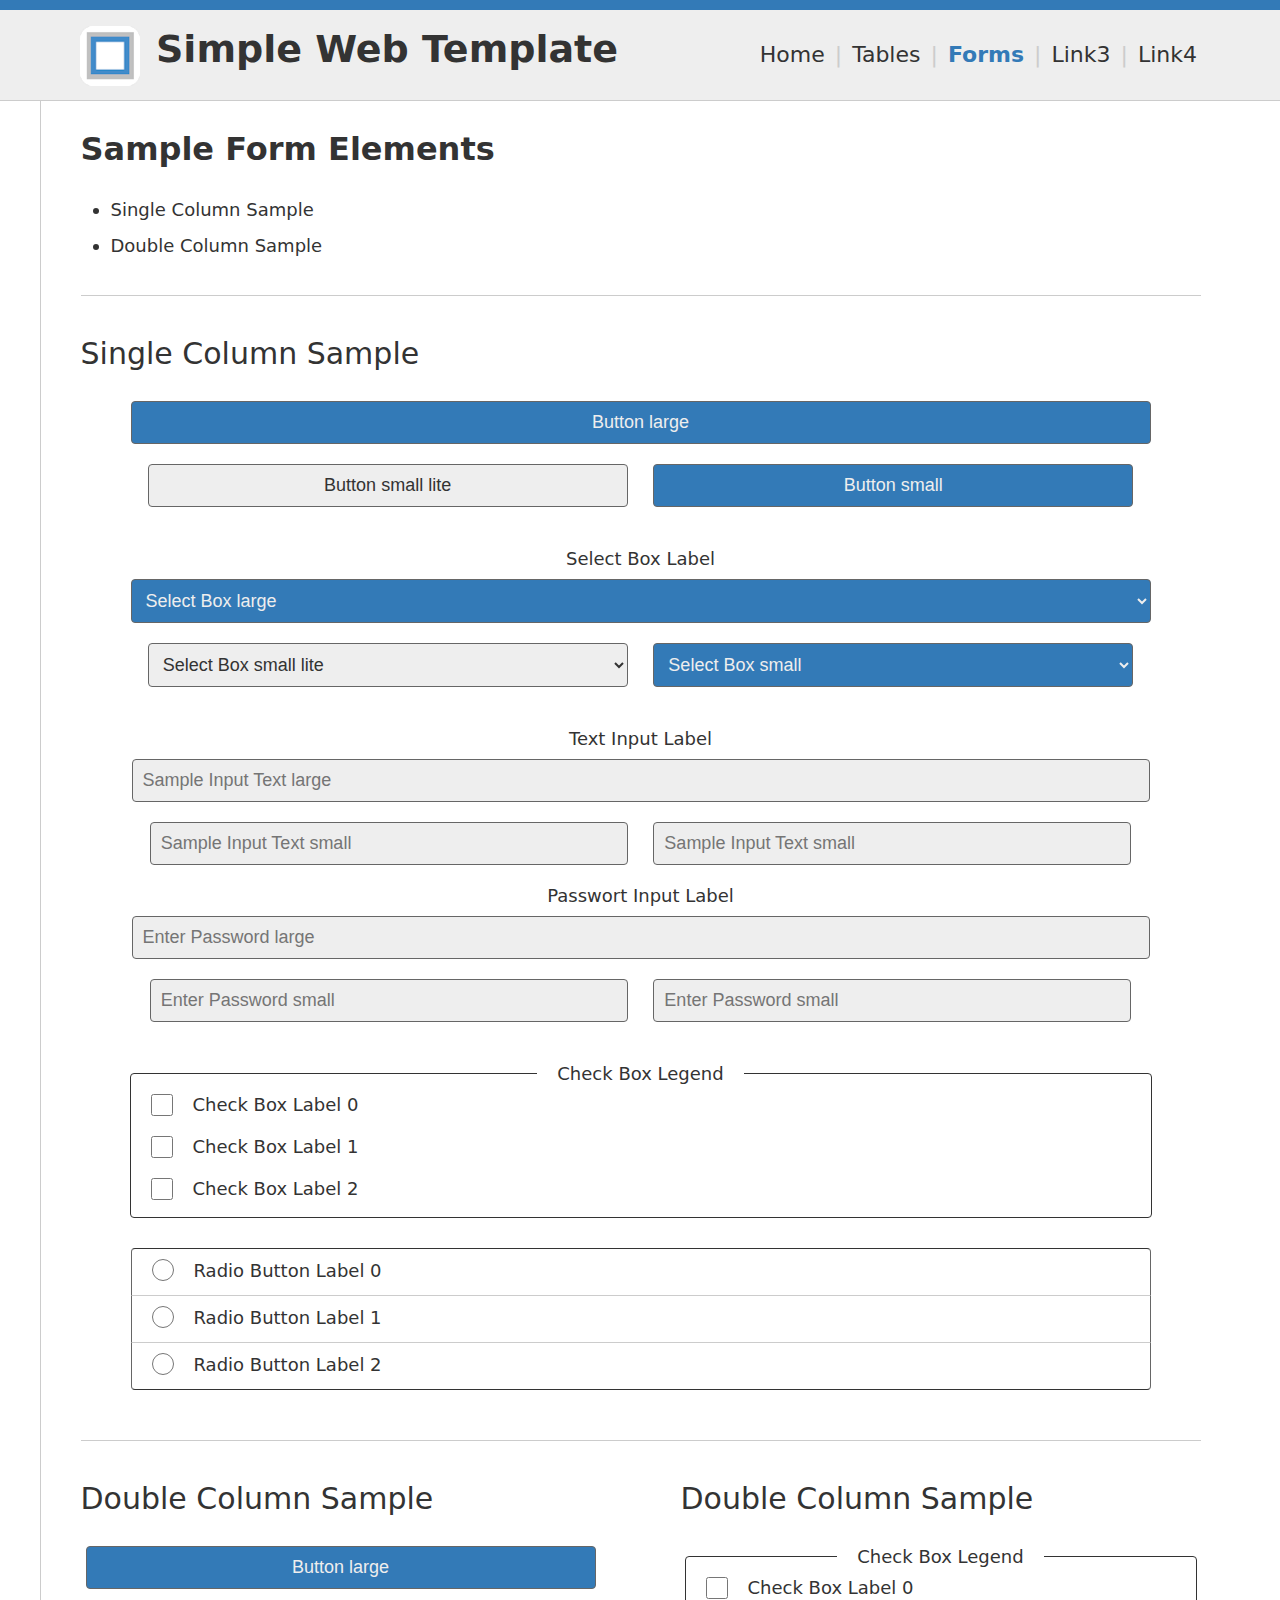
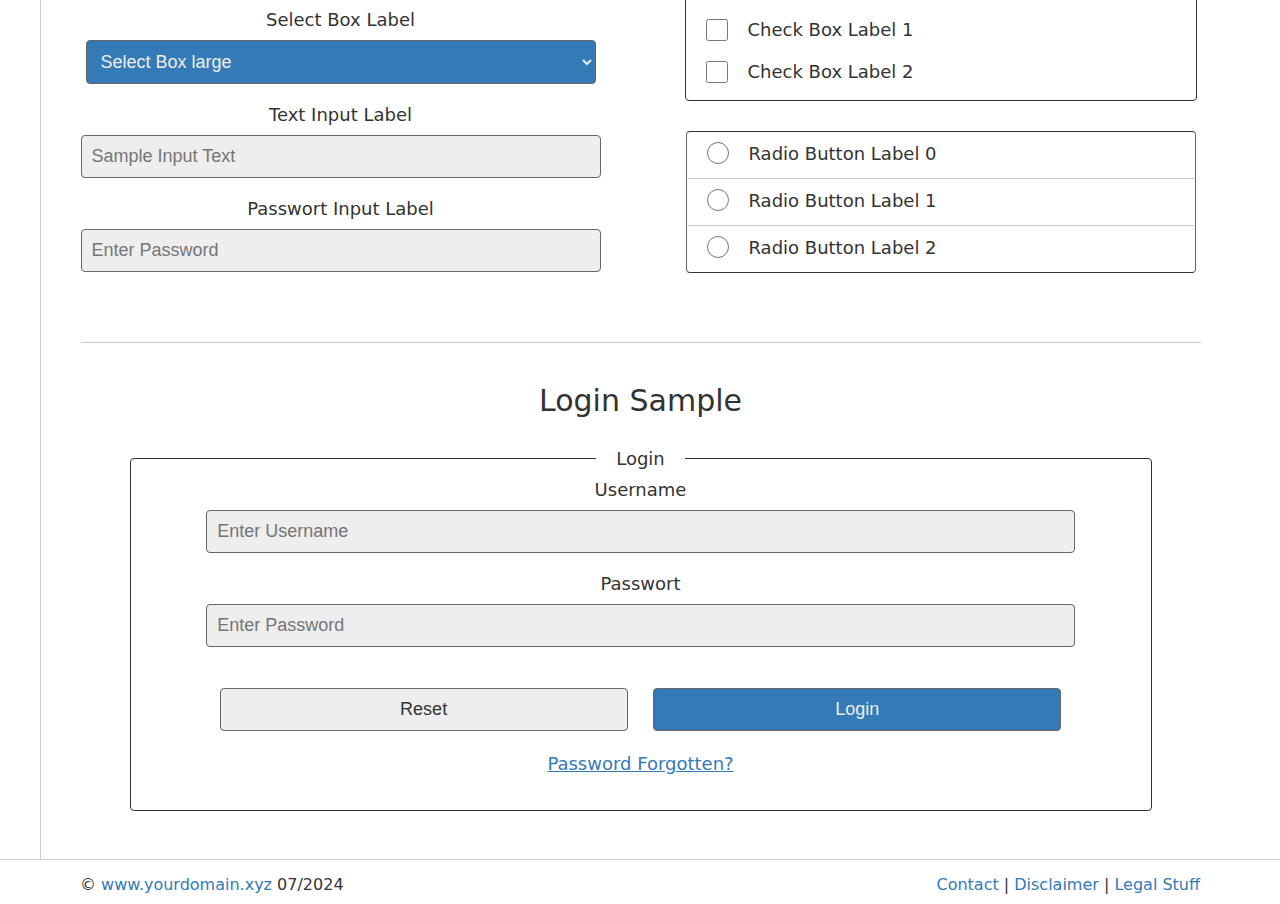
==== form.htm @ c8956299 "add sample pages for forms and tables" ====
<!DOCTYPE html>
<html lang="en">
<head>
<!-- general -->
<title>Simple Web Template - Form Samples</title>
<meta http-equiv="Content-Security-Policy" content="default-src 'self'">
<meta charset="utf-8">
<meta name="keywords" content="web, template, html, css">
<meta name="description" content="Simple Web Template - Form Samples">
<meta name="Author" content="P. Janko">
<!-- ios webapp  -->
<meta name="viewport" content="width=device-width, initial-scale=1">
<meta name="format-detection" content="telephone=no">
<meta name="theme-color" content="#cccccc">
<!-- win tile icon and background  -->
<meta name="msapplication-TileColor" content="#999999">
<meta name="msapplication-TileImage" content="touch-icon.png">
<!-- icons, css, js -->
<link rel="apple-touch-icon" href="./touch-icon.png">
<link rel="shortcut icon" href="favicon.ico">
<link rel="stylesheet" href="css/simpleweb.css">
<script src="js/simpleweb.js"></script>
</head>
<body>
<!-- navigation -->
<nav>
	<div class="head">
		<div class="logo"><a href="index.htm" aria-label="Back to start page"><img src="images/logo.png" alt="Your Logo"></a><span>Simple Web Template</span></div>
		<div id="mobile" tabindex="0">≡</div>
		<div id="navi">
			<a href="index.htm">Home</a>
			<span>|</span>
			<a href="table.htm">Tables</a>
			<span>|</span>
			<a href="form.htm" class="active">Forms</a>
			<span>|</span>
			<a href="#">Link3</a>
			<span>|</span>
			<a href="#">Link4</a>
		</div>

	</div>
</nav>
<!-- content -->
<main id="top">
<!-- ####################### single column ####################################### -->
	<div class="col0">
		<h1>Sample Form Elements</h1>
		<ul>
			<li>Single Column Sample</li>
			<li>Double Column Sample</li>
		</ul>

	</div>
	<br class="clearfl">
	<hr>

	<!-- ####################### single column ####################################### -->
	<div class="col0">
		<h2>Single Column Sample</h2>
		<form action="#" class="centered">
		<button class="blarge" type="button">Button large</button>
		<button class="bsmall blite" type="reset">Button small lite</button>
		<button class="bsmall" type="submit">Button small</button>
		<br>
		<br>
		<label for="selectbox">Select Box Label</label>
		<select class="blarge" name="selectbox" id="selectbox">
			<option value="0" selected="selected">Select Box large</option>
			<option value="1">Value 1</option>
			<option value="2">Value 2</option>
			<option value="3">Value 3</option>
		</select>
		<br>
		<select class="bsmall blite" name="selectbox2" id="selectbox2">
			<option value="0" selected="selected">Select Box small lite</option>
			<option value="1">Value 1</option>
			<option value="2">Value 2</option>
			<option value="3">Value 3</option>
		</select>
		<select class="bsmall" name="selectbox3" id="selectbox3">
			<option value="0" selected="selected">Select Box small</option>
			<option value="1">Value 1</option>
			<option value="2">Value 2</option>
			<option value="3">Value 3</option>
		</select>
		<br>
		<br>
		<label for="inputtext">Text Input Label</label>
		<input class="blarge" type="text" name="inputtext" id="inputtext" value="" placeholder="Sample Input Text large">
		<input class="bsmall" type="text" name="inputtextd2" id="inputtextd2" value="" placeholder="Sample Input Text small">
		<input class="bsmall" type="text" name="inputtextd3" id="inputtextd3" value="" placeholder="Sample Input Text small">
 		<label for="inputpw">Passwort Input Label</label>
		<input class="blarge" type="password" name="inputpw" id="inputpw" value="" placeholder="Enter Password large">
		<input class="bsmall" type="password" name="inputpw2" id="inputpw2" value="" placeholder="Enter Password small">
		<input class="bsmall" type="password" name="inputpw3" id="inputpw3" value="" placeholder="Enter Password small">
		<br>
		<br>
		<fieldset class="blarge">
			<legend> Check Box Legend </legend>
			<input type="checkbox" name="cbox0" id="cbox0" value=""><label class="cblabel" id="labelc0" for="cbox0">Check Box Label 0</label><br>
			<input type="checkbox" name="cbox1" id="cbox1" value=""><label class="cblabel" id="labelc1" for="cbox1">Check Box Label 1</label><br>
			<input type="checkbox" name="cbox2" id="cbox2" value=""><label class="cblabel" id="labelc2" for="cbox2">Check Box Label 2</label><br>
		</fieldset>
		<br>
		<ul class="radiolist blarge">
			<li><input type="radio" name="radioType" id="radio0" value="0"><label id="labelr0" for="radio0" class="color_0">Radio Button Label 0</label></li>
			<li><input type="radio" name="radioType" id="radio1" value="1"><label id="labelr1" for="radio1" class="color_1">Radio Button Label 1</label></li>
			<li><input type="radio" name="radioType" id="radio2" value="2"><label id="labelr2" for="radio2" class="color_2">Radio Button Label 2</label></li>
		</ul>
		</form>
	</div>
	<br class="clearfl">
	<hr>
<!-- ####################### double column ####################################### -->
	<div class="col1">
 		<h2>Double Column Sample</h2>
		<form action="#" class="centered">
		<button class="blarge" type="button">Button large</button>
		<br>
		<label for="selectboxd">Select Box Label</label>
		<select class="blarge" name="selectboxd" id="selectboxd">
			<option value="0" selected="selected">Select Box large</option>
			<option value="1">Value 1</option>
			<option value="2">Value 2</option>
			<option value="3">Value 3</option>
		</select>
		<br>
		<label for="inputtextd">Text Input Label</label>
		<input class="blarge" type="text" name="inputtextd" id="inputtextd" value="" placeholder="Sample Input Text">
		<br>
		<label for="inputtextd">Passwort Input Label</label>
		<input class="blarge" type="password" name="inputpwd" id="inputpwd" value="" placeholder="Enter Password">
		</form>
		<br>
	</div>
	<div class="col2">
		<h2>Double Column Sample</h2>
		<form action="#" class="centered">
		<fieldset class="blarge">
			<legend> Check Box Legend </legend>
			<input type="checkbox" name="cbox0d" id="cbox0d" value=""><label class="cblabel" id="labelc0d" for="cbox0d">Check Box Label 0</label><br>
			<input type="checkbox" name="cbox1d" id="cbox1d" value=""><label class="cblabel" id="labelc1d" for="cbox1d">Check Box Label 1</label><br>
			<input type="checkbox" name="cbox2d" id="cbox2d" value=""><label class="cblabel" id="labelc2d" for="cbox2d">Check Box Label 2</label><br>
		</fieldset>
		<br>
		<ul class="radiolist blarge">
			<li><input type="radio" name="radioTyped" id="radio0d" value="0"><label id="labelr0d" for="radio0d" class="color_0">Radio Button Label 0</label></li>
			<li><input type="radio" name="radioTyped" id="radio1d" value="1"><label id="labelr1d" for="radio1d" class="color_1">Radio Button Label 1</label></li>
			<li><input type="radio" name="radioTyped" id="radio2d" value="2"><label id="labelr2d" for="radio2d" class="color_2">Radio Button Label 2</label></li>
		</ul>
		</form>
		<br>
	</div>
	<br class="clearfl">
	<hr>
<!-- ####################### single column ####################################### -->
	<div class="col0">
		<form action="#" class="centered">
		<h2>Login Sample</h2>
		<fieldset class="blarge centered">
			<legend> Login </legend>
			<label for="inputtextd2">Username</label>
			<input class="blarge" type="text" name="inputtextd4" id="inputtextd4" value="" placeholder="Enter Username">
			<br>
			<label for="inputpwd4">Passwort</label>
			<input class="blarge" type="password" name="inputpwd4" id="inputpwd4" value="" placeholder="Enter Password">
			<br>
			<br>
			<button class="bsmall blite" type="reset">Reset</button>
			<button class="bsmall" type="submit">Login</button>
			<br>
			<p><a href="#">Password Forgotten?</a></p>
			<br>
		</fieldset>
		</form>
		<br>

	</div>
	<br class="clearfl">
	<br>
</main>
<!-- footer -->
<footer>
	<div>
		<p class="version">© <a href="#">www.yourdomain.xyz</a> 07/2024</p>
		<p class="legal"><a href="#">Contact</a> | <a href="#">Disclaimer</a> | <a href="#">Legal Stuff</a></p>
	</div>
</footer>
<br class="clearfl">
<!-- fallback navigation -->
<noscript>
	<a href="index.htm">Home</a>
	<a href="table.htm">Tables</a>
	<a href="form.htm">Forms</a>
	<a href="#">Link3</a>
	<a href="#">Link4</a>
</noscript>
</body>
</html>
---- css/simpleweb.css ----
/*########################################################################################
 Simple Web Template, (c) 2024 webapps@cjpj, P. Janko
 MIT License: https://www.cjpj.de/contact.htm#terms
 https://github.com/cjpjwa/simple-web-template
########################################################################################*/

/* ########## basic page settings - big screen size ##########  */
body			{padding:0px; margin:0px; background:#ffffff; color:#333333; font-family:system-ui, -apple-system, 'Segoe UI', sans-serif; -webkit-text-size-adjust: none;}

nav			{position:fixed; top:0px; left:0px; padding:0px; margin:0px; background:#eeeeee; height:90px; width:100%; border-top:10px solid #337ab7; border-bottom:1px solid #cccccc; z-index:500}
nav div.head		{padding:0px; margin:0px auto; width:1200px;}
nav div.logo		{padding:0px; margin:0px 5px 0px 40px; float:left;}
nav div.logo a		{padding:0px; margin:0px; text-decoration:none; border:none; float:left;}
nav div.logo img	{padding:0px; margin:16px 16px 0px 0px; display:inline-block; width:60px;}
nav div.logo span	{padding:0px; margin:17px 0px 0px 0px; display:inline-block; font-size:38px; font-weight:bold; color:#333333;}
nav div#mobile		{display:none;}

nav div#navi		{padding:0px; margin:0px 40px 0px 0px; color:#cccccc; font-size:22px; float:right;}
nav div#navi a		{display:inline-block; padding:0px; margin:32px 3px 0px 3px; font-size:22px; font-weight:400; color:#333333; text-decoration:none}
nav div#navi a.active	{color:#337ab7; font-weight:bold}
nav div#navi a:hover	{color:#337ab7; text-decoration:underline}

main		{padding:120px 0px 0px 0px; margin:0px auto; width:1200px; border-left:1px solid #cccccc; z-index:300;}
main h1		{padding:10px 40px 10px 40px; margin:0px; font-size:32px; font-weight:bold;}
main h2		{padding:10px 40px 20px 40px; margin:0px; font-size:30px; font-weight:500;}
main h3		{padding:10px 40px 0px 40px; margin:0px; font-size:24px; font-weight:500;}
main p		{padding:10px 40px 5px 40px; margin:0px; font-size:18px; font-weight:normal; line-height:26px}
main ul,ol		{padding:10px 40px 5px 40px; margin:0px 0px 0px 0px;}
main li		{padding:0px; margin:8px 0px 0px 30px; font-size:18px; color:#333333; font-weight:normal; line-height:28px}
main hr		{padding:0px; margin:30px 40px 30px 40px; border:none; border-top:1px solid #cccccc}

main table			{padding:0px; margin:10px 40px 5px 40px; font-size:18px; border:1px solid #cccccc; border-collapse:separate; background:#ffffff; border-spacing:1px; border-radius:4px;}
main table.fullwidth	{width:1120px}
main th,td			{padding: 10px 10px 10px 10px; text-align:left;}
main th				{text-align:center; font-weight:bold; border-bottom: 1px solid #cccccc;}
main tr.tblhead			{background: #eeeeee}
main tr.odd				{background: #ffffff}
main tr.even			{background: #eeeeee}
main td:first-child		{padding-left: 10px;}
main td:last-child		{padding-right: 10px;}

/* to switch off safari ios style of form elements use:  -webkit-appearance:none */
main form							{padding:0px; margin:0px; font-size:18px}
main .centered						{text-align:center}
main .blarge 						{display:inline-block; width:85%;}
main .bsmall 						{display:inline-block; width:40%; margin-left:10px; margin-right:10px;}
main .blite 						{color:#333333; background:#eeeeee; border:1px solid #666666;}

main button 						{padding:10px; margin:10px auto; border:1px solid #666666; background:#337ab7; color:#eeeeee; font-size:18px; text-align:center; cursor:pointer; border-radius:4px;}
main button:hover					{background:#cccccc; color:#333333}
main button:active					{padding:9px; border:2px solid #ff9933;}

main select							{padding:10px; margin:10px auto; color:#eeeeee; font-size:18px; background:#337ab7; border:1px solid #666666; border-radius:4px;}
main select option					{background:#eeeeee; color:#333333;}

main fieldset						{padding:0px; margin:10px auto; padding-bottom:7px; font-weight: normal; display:block; color:#333333; text-align:left; border:1px solid #333333; border-radius:4px;}
main legend							{padding:0px 20px 0px 20px; margin:0px; text-align:center; font-size:18px}
main label							{padding:0px; margin:0px auto; margin-top:10px; font-weight:normal; display:block; text-align:center; font-size:18px}
main label.cblabel					{padding:6px 0px 6px 0px; margin:0px; position:relative; top:-5px;  display:inline-block; width:auto;}

main input[type="text"]				{padding:10px; margin:10px auto; border:1px solid #666666; background:#eeeeee; color:#333333; font-size:18px; border-radius:4px;}
main input[type="text"].blarge 		{width:83%;}
main input[type="text"].bsmall 		{width:38%; margin-left:10px; margin-right:10px;}
main input[type="password"]			{padding:10px; margin:10px auto; border:1px solid #666666; background:#eeeeee; color:#333333; font-size:18px; border-radius:4px;}
main input[type="password"].blarge 	{width:83%;}
main input[type="password"].bsmall 	{width:38%; margin-left:10px; margin-right:10px;}

main input[type="checkbox"]			{padding: 1px; margin:10px 20px 10px 20px; width:22px; height:22px; border:1px solid #333333}

main ul.radiolist					{padding:0px; margin:20px auto; list-style-type:none;}
main ul.radiolist li				{padding:0px; margin:0px; background:#ffffff; border-bottom: 1px solid #cccccc; border-left: 1px solid #666666; border-right: 1px solid #666666; text-align:left;}
main ul.radiolist li input			{padding:1px; margin:10px 20px 10px 20px; width:22px; height:22px; border:1px solid #333333}
main ul.radiolist li label			{padding:6px 0px 6px 0px; margin:0px; position:relative; top:-4px; display:inline-block; width:75%; font-size:18px; text-align:left}
main ul.radiolist li:first-child 	{border-top-left-radius:4px; border-top-right-radius:4px; border-top: 1px solid #333333;}
main ul.radiolist li:last-child 	{border-bottom-left-radius:4px; border-bottom-right-radius:4px; border-bottom: 1px solid #333333;}
main ul.radiolist li:hover 			{background:#eeeeee;}

main br.clearfl	{clear:both}

div .fontmono		{font-family:monospace}
div .fontserif		{font-family:serif}
div .fontsans		{font-family:sans-serif}

main a		{color:#337ab7; text-decoration:underline}
main a:hover	{color:#ff9933; text-decoration:underline}
main a:active 	{color:#ff9933; text-decoration:underline}
main a[target='_blank'] {background-position:center right; background-repeat:no-repeat; padding-right:15px; background-image:url(../images/extlink.png)}

main .col0		{box-sizing:border-box; padding:0px; margin:0px; width:100%; float:left; border:0px solid blue}
main .col1		{box-sizing:border-box; padding:0px; margin:0px; width:50%; float:left; border:0px solid lime}
main .col2		{box-sizing:border-box; padding:0px; margin:0px; width:50%; float:left; border:0px solid red}

footer 			{padding:0px 0px 0px 0px; margin:0px; border-top:1px solid #cccccc;}
footer div		{padding:0px 0px 0px 0px; margin:0px auto; width: 1200px;}
footer p		{padding:15px 40px 10px 40px;  margin:0px; font-size:16px}
footer p.version	{float:left}
footer p.legal		{float:right}
footer a		{color:#337ab7; text-decoration:none; white-space:nowrap;}
footer a:hover		{color:#ff9933; text-decoration:underline}
footer a:active 	{color:#ff9933; text-decoration:underline}

noscript		{display:none}

/* laptop size */
@media (max-width: 1200px) {
	nav div.head	{width: 100%;}
	main	{width: 100%; border:none}
	main table.fullwidth	{width:90%}
	footer div	{width: 100%;}
}

/* tablet size */
@media (max-width: 1020px) {
	nav			{height:80px;}
	nav div.logo		{margin:0px 0px 0px 40px;}
	nav div.logo img	{margin:15px 15px 0px 0px; width:50px;}
	nav div.logo span	{margin:18px 0px 0px 0px;font-size:30px; font-weight:700}
	nav div#navi a		{margin:30px 2px 0px 2px; font-size:18px;}
	main table.fullwidth	{width:88%}
	main .col0		{width:100%;}
	main .col1		{width:100%;}
	main .col2		{width:100%;}
}

/* smart phone size */
@media (max-width: 800px) {
	nav			{height:60px;}
	nav div.logo		{margin:0px 0px 0px 20px; float:none;}
	nav div.logo img	{margin:10px 10px 0px 0px; width:40px;}
	nav div.logo span	{margin:16px 0px 0px 0px;font-size:24px;}
	nav div#mobile		{display:inline-block; position:absolute; right:20px; top:18px; padding:0px; margin:0px; font-size:42px; line-height:26px; font-weight:normal; color:#333333; cursor:pointer;}

	nav div#navi		{margin:-500px 0px 0px 0px; background:#eeeeee; float:none}
	nav div#navi span	{display:none}
	nav div#navi a		{display:block; padding:10px 10px 10px 20px; margin:0px; font-size:16px; font-weight:normal; color:#333333; border-bottom: 1px solid #cccccc; text-decoration:none}

	main		{padding:90px 0px 0px 0px; width:100%; border:none}
	main h1		{padding:10px 20px 10px 20px; font-size:26px;}
	main h2		{padding:10px 20px 10px 20px; font-size:24px}
	main h3		{padding:10px 20px 0px 20px; font-size:22px}
	main p		{padding:10px 20px 5px 20px; font-size:18px; line-height:24px}
	main ul,ol		{padding:10px 20px 5px 20px;}
	main li		{margin:0px 0px 0px 20px; font-size:18px;}
	main hr		{margin:20px 20px 15px 20px;}

	main table	{margin:10px 20px 5px 20px; font-size:16px; width:88%}
	main table.fullwidth	{width:88%}

	main input[type="text"].blarge 		{width:82%;}
	main input[type="text"].bsmall 		{width:35%;}
	main input[type="password"].blarge 	{width:82%;}
	main input[type="password"].bsmall 	{width:35%;}

	main button					{font-size:16px;}
	main select					{font-size:16px;}
	main legend					{font-size:16px;}
	main label					{font-size:16px;}
	main input[type="text"]		{font-size:16px;}
	main input[type="password"]	{font-size:16px;}
	main ul.radiolist li label	{font-size:16px;}

	footer p		{padding:10px 10px 0px 10px; margin:0px; font-size:16px}
	footer p.version	{float:none; text-align:center; display:block}
	footer p.legal		{float:none; text-align:center; display:block; margin-bottom:20px}

	noscript		{position:fixed; top:0px; right:0px; padding:10px; margin:0px;; display:inline-block; text-align:center; border:1px solid #cccccc; background:#ffffff; z-index: 600}
	noscript a		{display:inline-block; padding:0px; margin:0px; font-size:14px; color:#333333; border:none; text-decoration:none}
}

/* small size */
@media (max-width: 320px) {
	nav div.logo span	{font-size:24px;}
}

/* print view */
@media print {
	nav			{position:absolute; background:none;}
	nav div#navi		{display:none;}
	nav div#mobile		{display:none;}
	noscript		{display:none}
}
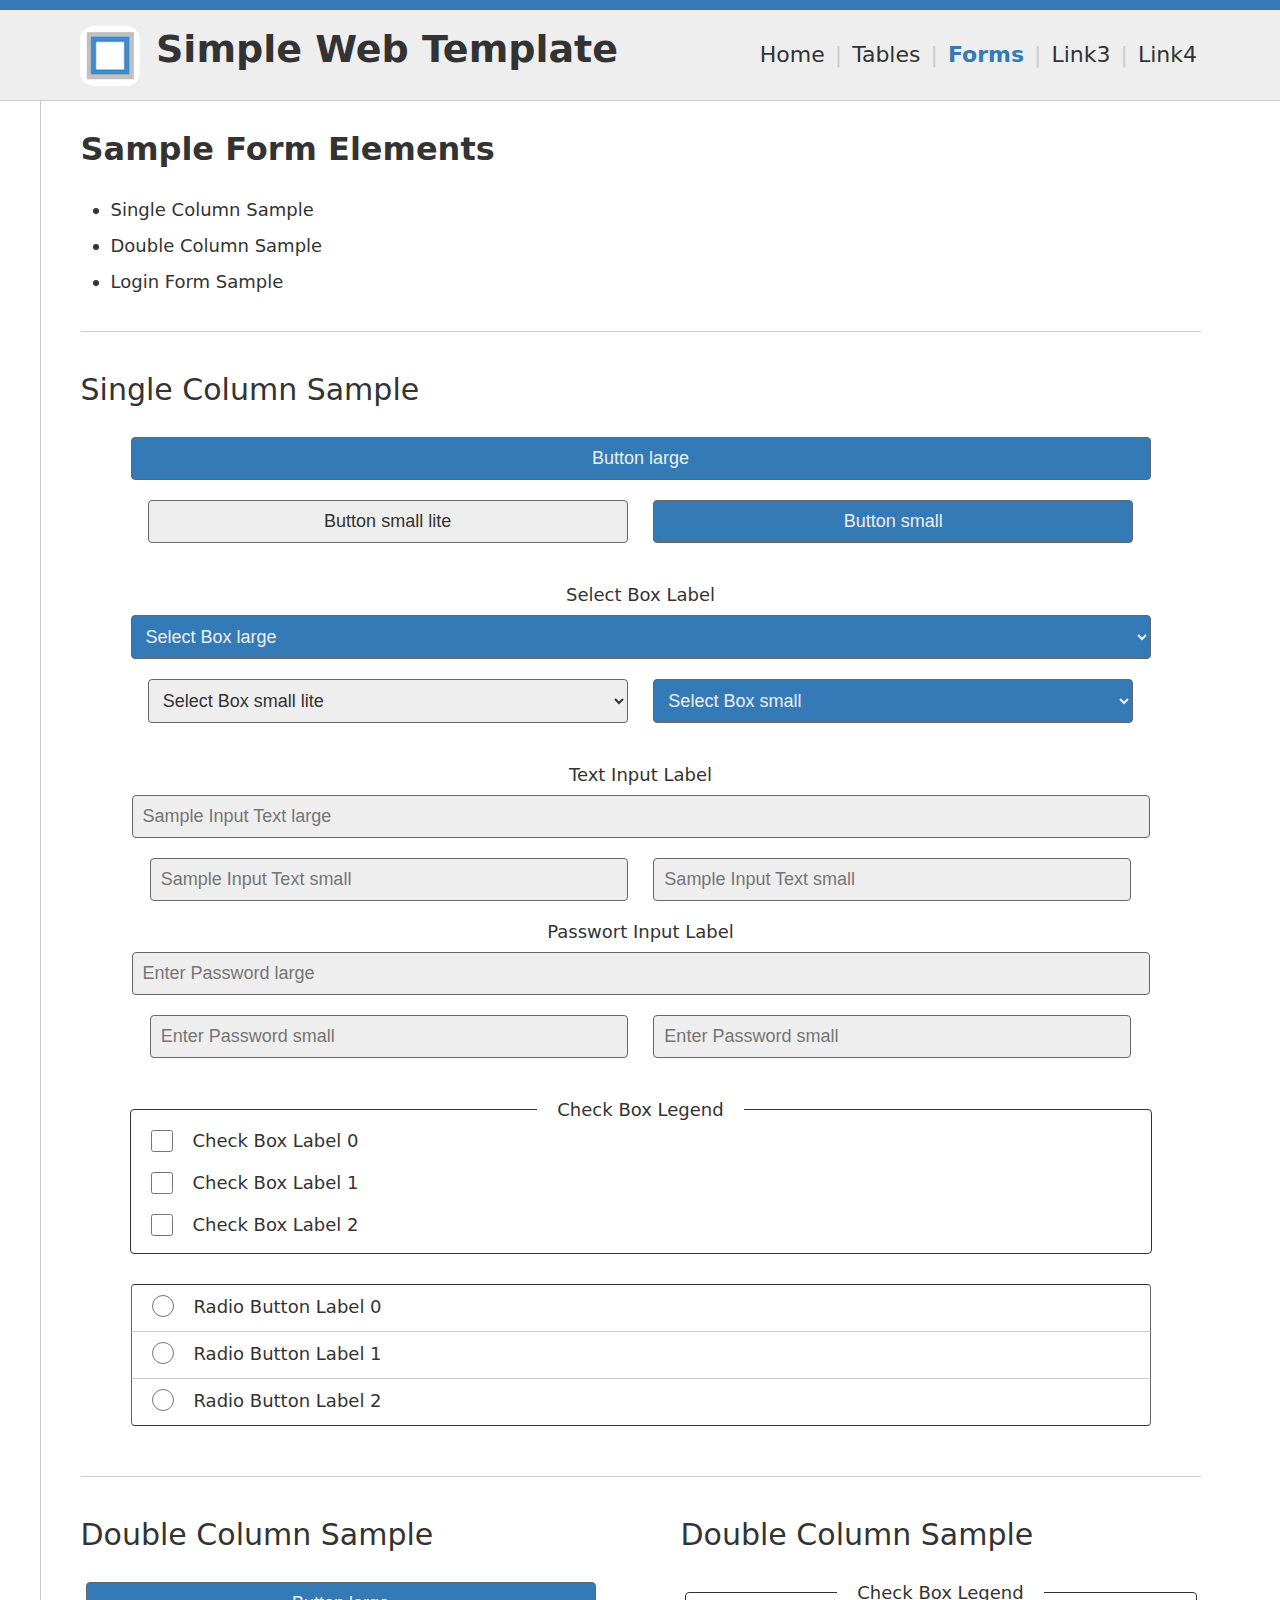
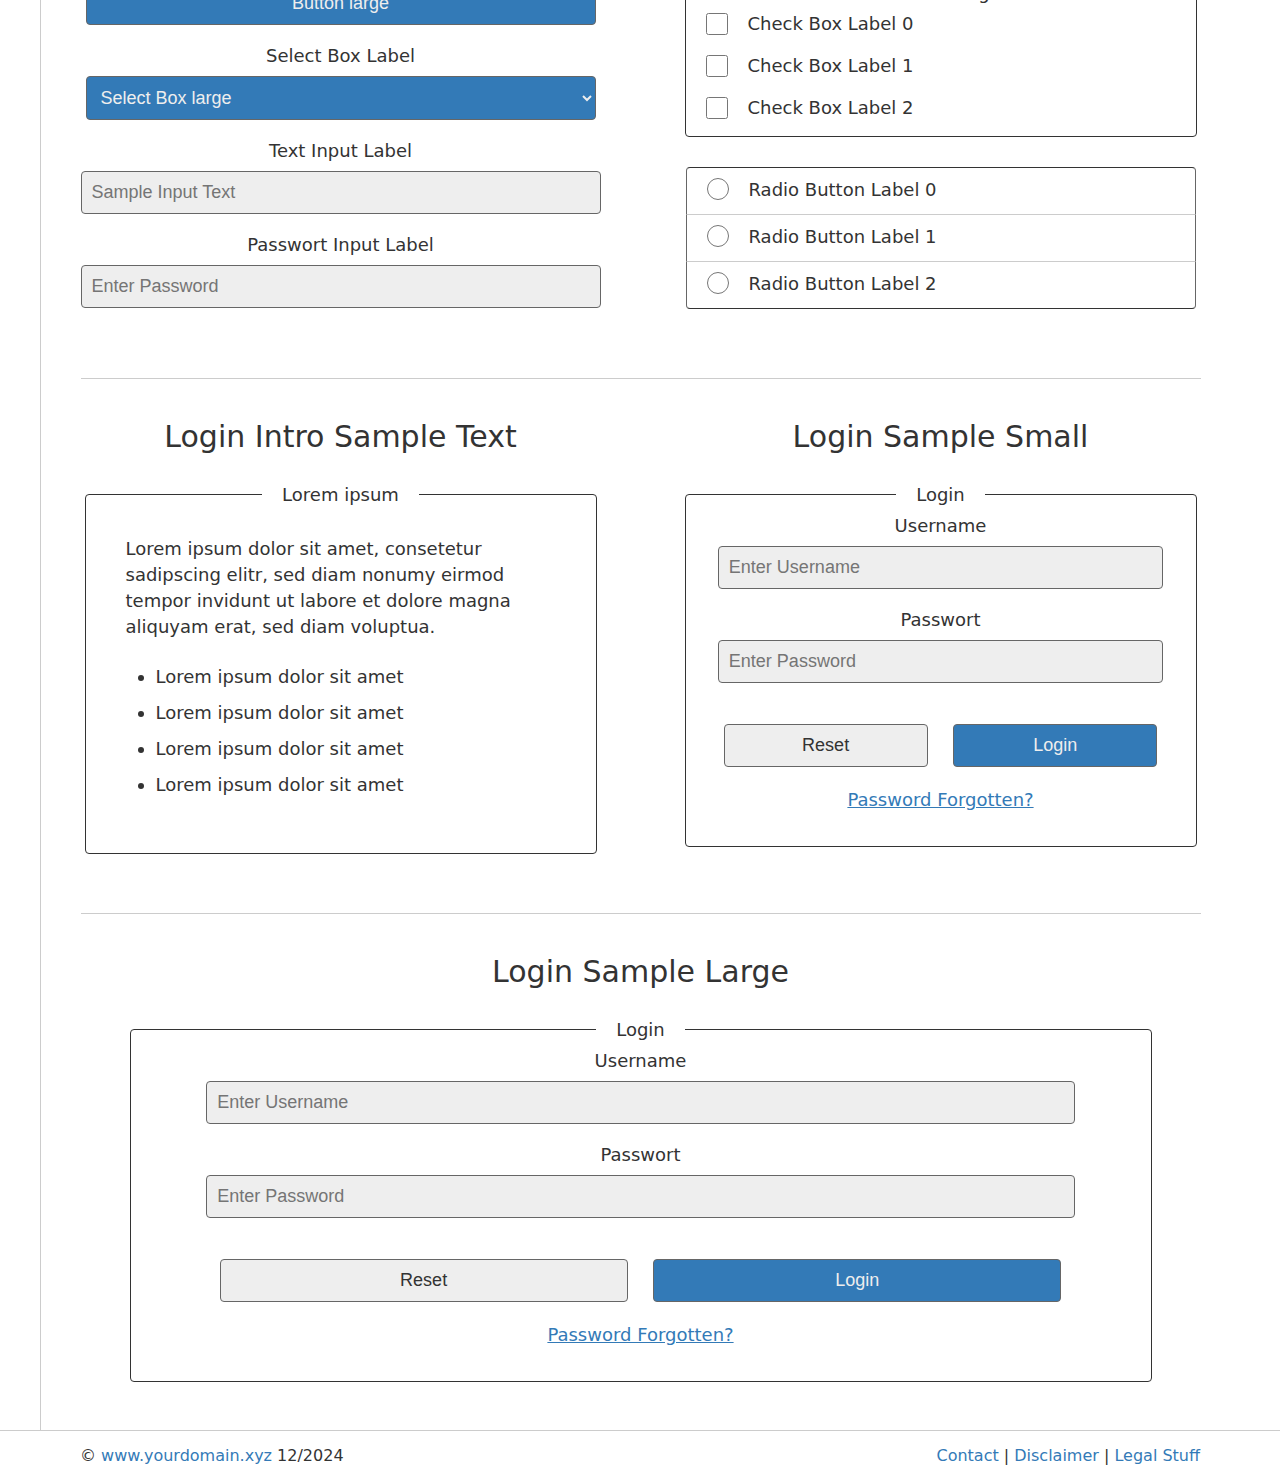
==== commit 428f8252: "Add login sample small" ====
--- a/form.htm
+++ b/form.htm
@@ -49,6 +49,7 @@
 		<ul>
 			<li>Single Column Sample</li>
 			<li>Double Column Sample</li>
+			<li>Login Form Sample</li>
 		</ul>
 
 	</div>
@@ -154,10 +155,29 @@
 	</div>
 	<br class="clearfl">
 	<hr>
-<!-- ####################### single column ####################################### -->
-	<div class="col0">
-		<form action="#" class="centered">
-		<h2>Login Sample</h2>
+<!-- ####################### double column ####################################### -->
+	<div class="col1">
+		<form action="#" class="centered">
+		<h2>Login Intro Sample Text</h2>
+		<fieldset class="blarge">
+			<legend> Lorem ipsum </legend>
+			<br>
+			<p>Lorem ipsum dolor sit amet, consetetur sadipscing elitr, sed diam nonumy eirmod tempor invidunt ut labore et dolore magna aliquyam erat, sed diam voluptua.</p>
+			<ul>
+				<li>Lorem ipsum dolor sit amet</li>
+				<li>Lorem ipsum dolor sit amet</li>
+				<li>Lorem ipsum dolor sit amet</li>
+				<li>Lorem ipsum dolor sit amet</li>
+			</ul>
+			<br>
+			<br>
+		</fieldset>
+		</form>
+		<br>
+	</div>
+	<div class="col2">
+		<form action="#" class="centered">
+		<h2>Login Sample Small</h2>
 		<fieldset class="blarge centered">
 			<legend> Login </legend>
 			<label for="inputtextd2">Username</label>
@@ -175,7 +195,30 @@
 		</fieldset>
 		</form>
 		<br>
-
+	</div>
+	<br class="clearfl">
+	<hr>
+<!-- ####################### single column ####################################### -->
+	<div class="col0">
+		<form action="#" class="centered">
+		<h2>Login Sample Large</h2>
+		<fieldset class="blarge centered">
+			<legend> Login </legend>
+			<label for="inputtextd2">Username</label>
+			<input class="blarge" type="text" name="inputtextd5" id="inputtextd5" value="" placeholder="Enter Username">
+			<br>
+			<label for="inputpwd4">Passwort</label>
+			<input class="blarge" type="password" name="inputpwd5" id="inputpwd5" value="" placeholder="Enter Password">
+			<br>
+			<br>
+			<button class="bsmall blite" type="reset">Reset</button>
+			<button class="bsmall" type="submit">Login</button>
+			<br>
+			<p><a href="#">Password Forgotten?</a></p>
+			<br>
+		</fieldset>
+		</form>
+		<br>
 	</div>
 	<br class="clearfl">
 	<br>
@@ -183,7 +226,7 @@
 <!-- footer -->
 <footer>
 	<div>
-		<p class="version">© <a href="#">www.yourdomain.xyz</a> 07/2024</p>
+		<p class="version">© <a href="#">www.yourdomain.xyz</a> 12/2024</p>
 		<p class="legal"><a href="#">Contact</a> | <a href="#">Disclaimer</a> | <a href="#">Legal Stuff</a></p>
 	</div>
 </footer>
